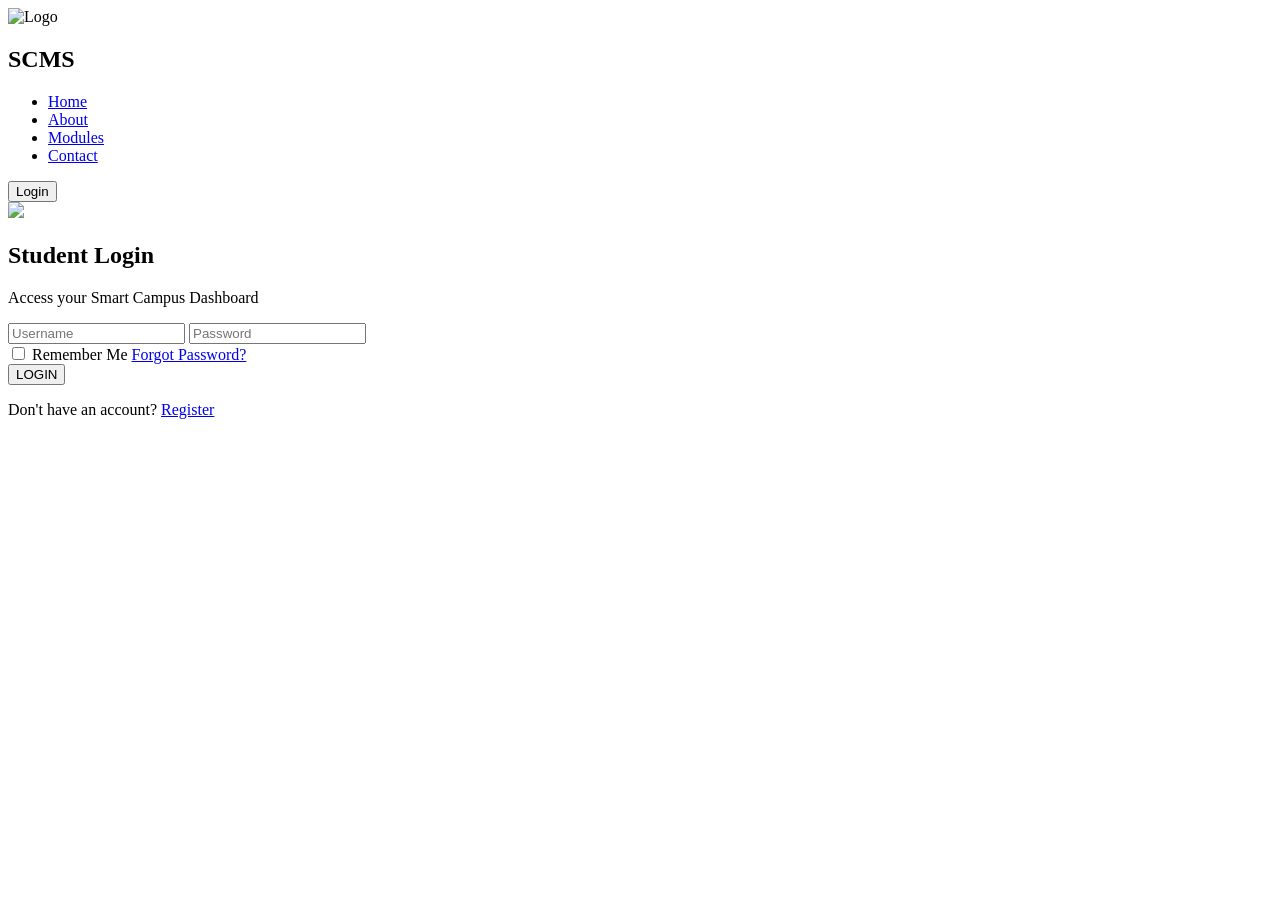
==== login.html @ de4fa993 "Add files via upload" ====
<!DOCTYPE html>
<html lang="en">

<head>

    <meta charset="UTF-8">

    <meta name="viewport" content="width=device-width, initial-scale=1.0">

    <title>Student Login</title>

    <link rel="stylesheet" href="style.css">

</head>
<body>

<nav>

    <div class="logo">

        <img src="images/logo.png" alt="Logo">

        <h2>SCMS</h2>

    </div>

    <ul>

        <li><a href="#">Home</a></li>

        <li><a href="#">About</a></li>

        <li><a href="#">Modules</a></li>

        <li><a href="#">Contact</a></li>

    </ul>

    <button>Login</button>

</nav>
<section class="login-section">

<div class="login-box">

<img src="images/logo.png" class="login-logo">

<h2>Student Login</h2>

<p>

Access your Smart Campus Dashboard

</p>

<form>

<input type="text" placeholder="Username">

<input type="password" placeholder="Password">

<div class="options">

<label>

<input type="checkbox">

Remember Me

</label>

<a href="#">

Forgot Password?

</a>

</div>

<button>

LOGIN

</button>

</form>

<p>

Don't have an account?

<a href="#">

Register

</a>

</p>

</div>

</section>
</body>

</html>
---- style.css ----
.welcome{

padding:60px;
text-align:center;
background:#08244f;
color:white;

}

.cards{

display:grid;
grid-template-columns:repeat(4,1fr);
gap:25px;
padding:50px;

}

.card{

background:white;
padding:30px;
border-radius:10px;
text-align:center;
box-shadow:0 5px 15px rgba(0,0,0,.15);

}

.card h1{

font-size:40px;
margin:15px 0;
color:#FFC72C;

}

.actions{

padding:50px;

}

.actions h2{

text-align:center;
margin-bottom:30px;

}

.action-grid{

display:grid;
grid-template-columns:repeat(2,1fr);
gap:30px;

}

.box{

background:#08244f;
color:white;
padding:35px;
text-align:center;
text-decoration:none;
border-radius:10px;
font-size:22px;
transition:.3s;

}

.box:hover{

background:#FFC72C;
color:#08244f;

}

.notifications{

padding:50px;

}

.notifications h2{

text-align:center;
margin-bottom:25px;

}

.notifications ul{

list-style:none;

}

.notifications li{

background:white;
padding:15px;
margin:15px 0;
border-left:6px solid #FFC72C;
box-shadow:0 3px 10px rgba(0,0,0,.1);

}

.events{

padding:50px;

}

.events h2{

text-align:center;
margin-bottom:25px;

}

.event{

background:white;
padding:20px;
margin:20px 0;
border-radius:8px;
box-shadow:0 3px 10px rgba(0,0,0,.15);

}
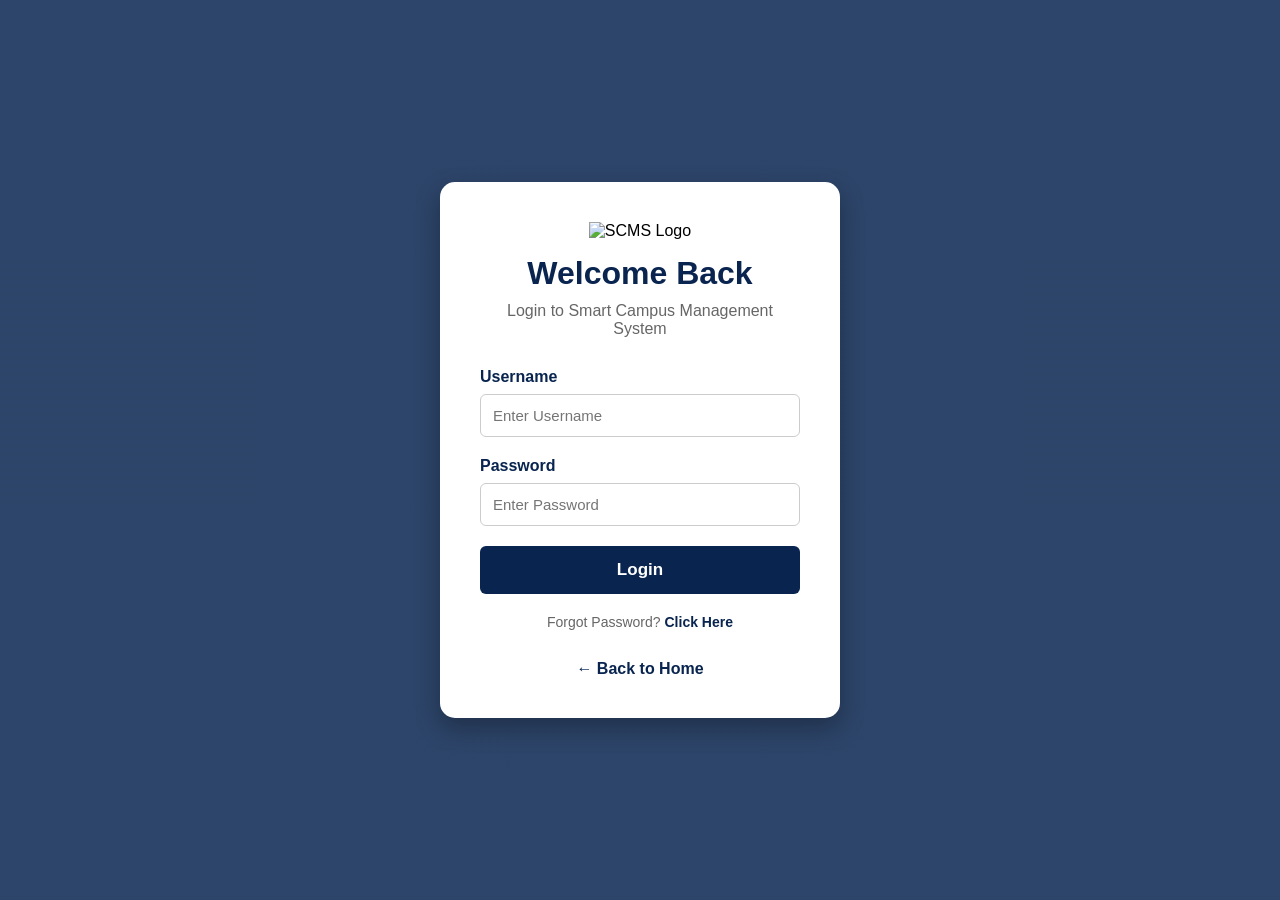
==== commit 16915d18: "Update login.html" ====
--- a/login.html
+++ b/login.html
@@ -1,105 +1,212 @@
 <!DOCTYPE html>
 <html lang="en">
-
 <head>
 
-    <meta charset="UTF-8">
-
-    <meta name="viewport" content="width=device-width, initial-scale=1.0">
-
-    <title>Student Login</title>
-
-    <link rel="stylesheet" href="style.css">
+<meta charset="UTF-8">
+<meta name="viewport" content="width=device-width, initial-scale=1.0">
+
+<title>Login | SCMS</title>
+
+<style>
+
+*{
+    margin:0;
+    padding:0;
+    box-sizing:border-box;
+    font-family:Arial, Helvetica, sans-serif;
+}
+
+body{
+
+    background:linear-gradient(rgba(8,36,79,.85),rgba(8,36,79,.85)),
+    url("images/bg.jpg");
+
+    background-size:cover;
+    background-position:center;
+    height:100vh;
+
+    display:flex;
+    justify-content:center;
+    align-items:center;
+
+}
+
+.login-box{
+
+    width:400px;
+    background:white;
+    padding:40px;
+    border-radius:15px;
+    text-align:center;
+    box-shadow:0 10px 25px rgba(0,0,0,.3);
+
+}
+
+.login-box img{
+
+    width:80px;
+    margin-bottom:15px;
+
+}
+
+.login-box h1{
+
+    color:#08244f;
+    margin-bottom:10px;
+
+}
+
+.login-box p{
+
+    color:#666;
+    margin-bottom:30px;
+
+}
+
+.input-box{
+
+    margin-bottom:20px;
+    text-align:left;
+
+}
+
+.input-box label{
+
+    font-weight:bold;
+    color:#08244f;
+
+}
+
+.input-box input{
+
+    width:100%;
+    padding:12px;
+    margin-top:8px;
+    border:1px solid #ccc;
+    border-radius:6px;
+    font-size:15px;
+
+}
+
+.input-box input:focus{
+
+    outline:none;
+    border:2px solid #FFC72C;
+
+}
+
+button{
+
+    width:100%;
+    padding:14px;
+    background:#08244f;
+    color:white;
+    border:none;
+    border-radius:6px;
+    font-size:17px;
+    cursor:pointer;
+    font-weight:bold;
+
+}
+
+button:hover{
+
+    background:#FFC72C;
+    color:#08244f;
+
+}
+
+.extra{
+
+    margin-top:20px;
+    font-size:14px;
+
+}
+
+.extra a{
+
+    text-decoration:none;
+    color:#08244f;
+    font-weight:bold;
+
+}
+
+.extra a:hover{
+
+    color:#FFC72C;
+
+}
+
+.back{
+
+    margin-top:25px;
+
+}
+
+.back a{
+
+    text-decoration:none;
+    color:#08244f;
+    font-weight:bold;
+
+}
+
+.back a:hover{
+
+    color:#FFC72C;
+
+}
+
+</style>
 
 </head>
+
 <body>
 
-<nav>
-
-    <div class="logo">
-
-        <img src="images/logo.png" alt="Logo">
-
-        <h2>SCMS</h2>
-
-    </div>
-
-    <ul>
-
-        <li><a href="#">Home</a></li>
-
-        <li><a href="#">About</a></li>
-
-        <li><a href="#">Modules</a></li>
-
-        <li><a href="#">Contact</a></li>
-
-    </ul>
-
-    <button>Login</button>
-
-</nav>
-<section class="login-section">
-
 <div class="login-box">
 
-<img src="images/logo.png" class="login-logo">
-
-<h2>Student Login</h2>
-
-<p>
-
-Access your Smart Campus Dashboard
-
-</p>
+<img src="images/logo.png" alt="SCMS Logo">
+
+<h1>Welcome Back</h1>
+
+<p>Login to Smart Campus Management System</p>
 
 <form>
 
-<input type="text" placeholder="Username">
-
-<input type="password" placeholder="Password">
-
-<div class="options">
-
-<label>
-
-<input type="checkbox">
-
-Remember Me
-
-</label>
-
-<a href="#">
-
-Forgot Password?
-
-</a>
-
-</div>
-
-<button>
-
-LOGIN
-
-</button>
+<div class="input-box">
+
+<label>Username</label>
+
+<input type="text" placeholder="Enter Username">
+
+</div>
+
+<div class="input-box">
+
+<label>Password</label>
+
+<input type="password" placeholder="Enter Password">
+
+</div>
+
+<button type="submit">Login</button>
 
 </form>
 
-<p>
-
-Don't have an account?
-
-<a href="#">
-
-Register
-
-</a>
-
-</p>
-
-</div>
-
-</section>
+<div class="extra">
+
+<p>Forgot Password? <a href="#">Click Here</a></p>
+
+</div>
+
+<div class="back">
+
+<a href="index.html">← Back to Home</a>
+
+</div>
+
+</div>
+
 </body>
 
 </html>
